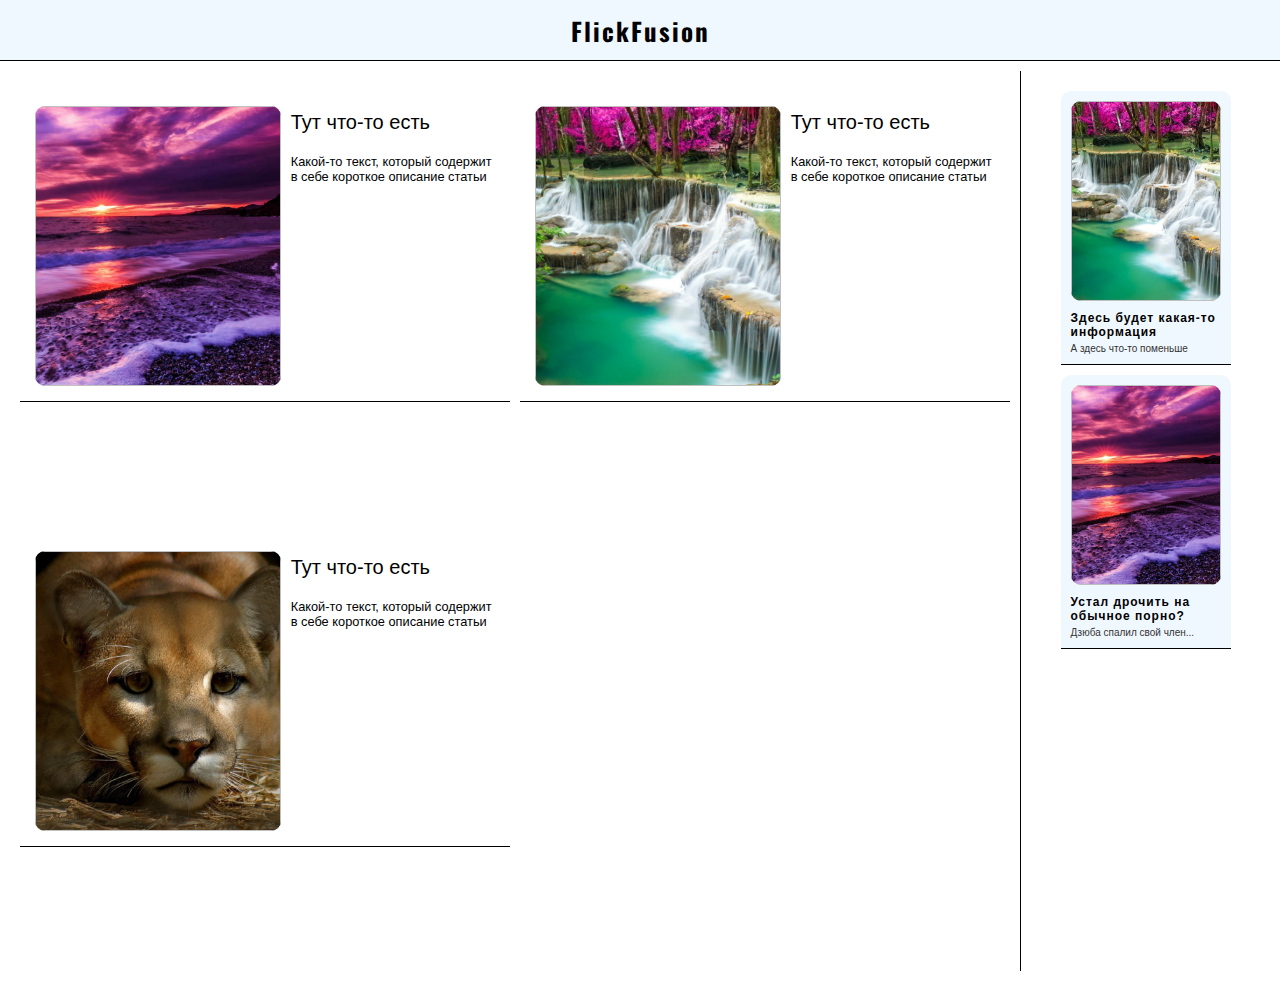
==== index.html @ 4e82d2e8 "Initial commit" ====
<!DOCTYPE html>
<html lang="en">
<head>
    <meta charset="UTF-8">
    <meta name="viewport" content="width=device-width, initial-scale=1.0">

    <link rel="preconnect" href="https://fonts.googleapis.com">
    <link rel="preconnect" href="https://fonts.gstatic.com" crossorigin>
    <link href="https://fonts.googleapis.com/css2?family=Oswald:wght@200..700&display=swap" rel="stylesheet">

    <link rel="stylesheet" href="style.css">
    <link rel="stylesheet" href="resources.css">
    <script src="knockout-3.5.1.js"></script>
    <script src="script.js"></script>

    <title>FlickFusion</title>
</head>
<body>
    <div class="navigation-bar">
        <span class="navigation-bar-name">FlickFusion</span>
    </div>
    <div class="content-block">
        <div class="main-left">
            <div class="content-left">
                <img class="content-left-image image-1"/>
                <div class="content-left-text">
                    <span class="content-left-title">
                        Тут что-то есть
                    </span>
                    <span class="content-left-description">
                        Какой-то текст, который содержит в себе короткое описание статьи
                    </span>
                </div>
            </div>
            <div class="content-left">
                <img class="content-left-image image-2" />
                <div class="content-left-text">
                    <span class="content-left-title">
                        Тут что-то есть
                    </span>
                    <span class="content-left-description">
                        Какой-то текст, который содержит в себе короткое описание статьи
                    </span>
                </div>
            </div>
            <div class="content-left">
                <img class="content-left-image image-3" />
                <div class="content-left-text">
                    <span class="content-left-title">
                        Тут что-то есть
                    </span>
                    <span class="content-left-description">
                        Какой-то текст, который содержит в себе короткое описание статьи
                    </span>
                </div>
            </div>
        </div>
        <div class="main-right">
            <div class="content-right">
                <img class="content-image image-2" />
                <div class="content-text">
                    <b>
                        Здесь будет какая-то информация
                    </b>
                    <span>
                        А здесь что-то поменьше
                    </span>
                </div>
            </div>
            <div class="content-right">
                <img class="content-image image-1" />
                <div class="content-text">
                    <b>
                        Устал дрочить на обычное порно?
                    </b>
                    <span>
                        Дзюба спалил свой член...
                    </span>
                </div>
            </div>
        </div>
    </div>
</body>
</html>
---- style.css ----
body {
    box-sizing: border-box;
    margin: 0;
    background-color: var(--main-background);
    font-family: 'Oswald', sans-serif;
}

.navigation-bar {
    height: 60px;
    width: 100%;
    border-bottom: 1px solid black;
    display: flex;
    text-align: center;
    background-color: aliceblue;
}

.navigation-bar-name {
    margin: auto 0;
    flex-basis: 100%;
    font-size: 25px;
    font-weight: 800;
    color: black;
    letter-spacing: 2px;
    user-select: none;
}

.content-block {
    display: flex;
    height: 100vh;
    margin: 10px;
    font-family: sans-serif;
}

.main-left {
    border-right: 1px solid black;
    flex-basis: 80%;
    padding: 10px;
}

.main-right {
    flex-basis: 20%;
    margin: 10px;
}

.content-right {
    right: 0px;
    width: 150px;
    border-top-left-radius: 10px;
    border-top-right-radius: 10px;
    margin: 10px auto;
    padding: 10px;
    display: flex;
    flex-flow: column;
    gap: 10px;
    border-bottom: 1px solid black;
    background-color: aliceblue;
    transition: .2s;
}

@media (max-width: 800px) {
    .main-right {
        display: none;
    }
    .main-left {
        flex-basis: 100%;
        border: none;
    }
}

@media (min-width: 1200px) {
    .main-left {
        display: grid;
        grid-template-columns: auto auto;
        gap: 10px;
    }
}

.content-image {
    height: 200px;
    width: inherit;
    background-position: center center;
    background-size: cover;
    border-radius: 10px;
}

.content-text {
    display: flex;
    flex-flow: column;
    gap: 4px;
}

.content-text > b {
    font-size: 12px;
    font-weight: 600;
    letter-spacing: 1px;
}

.content-text > span {
    font-size: 10px;
    font-weight: 500;
    color: rgb(51, 51, 51);
}

.content-left {
    width: 470px;
    border-bottom: 1px solid black;
    border-top-left-radius: 10px;
    border-top-right-radius: 10px;
    margin: 10px auto;
    transition: .25s ease-in-out;
    padding: 10px;
    display: flex;
    height: 290px
}

.content-left:hover, .content-right:hover {
    background-color: rgb(220, 238, 255);
}

.content-left:active, .content-right:active {
    background-color: rgb(173, 216, 255);
}

.content-left-image {
    height: 280px;
    width: inherit;
    background-position:center center;
    background-size:cover;
    margin: 5px 5px 0px;
    border-radius: 10px;
}

.content-left-text {
    display: flex;
    height: 280px;
    flex-flow: column;
    margin-left: 5px;
    gap: 20px;
    margin-top: 10px;
}

.content-left-title {
    font-size: 1.25em;
}

.content-left-description {
    font-size: 0.8em;
}
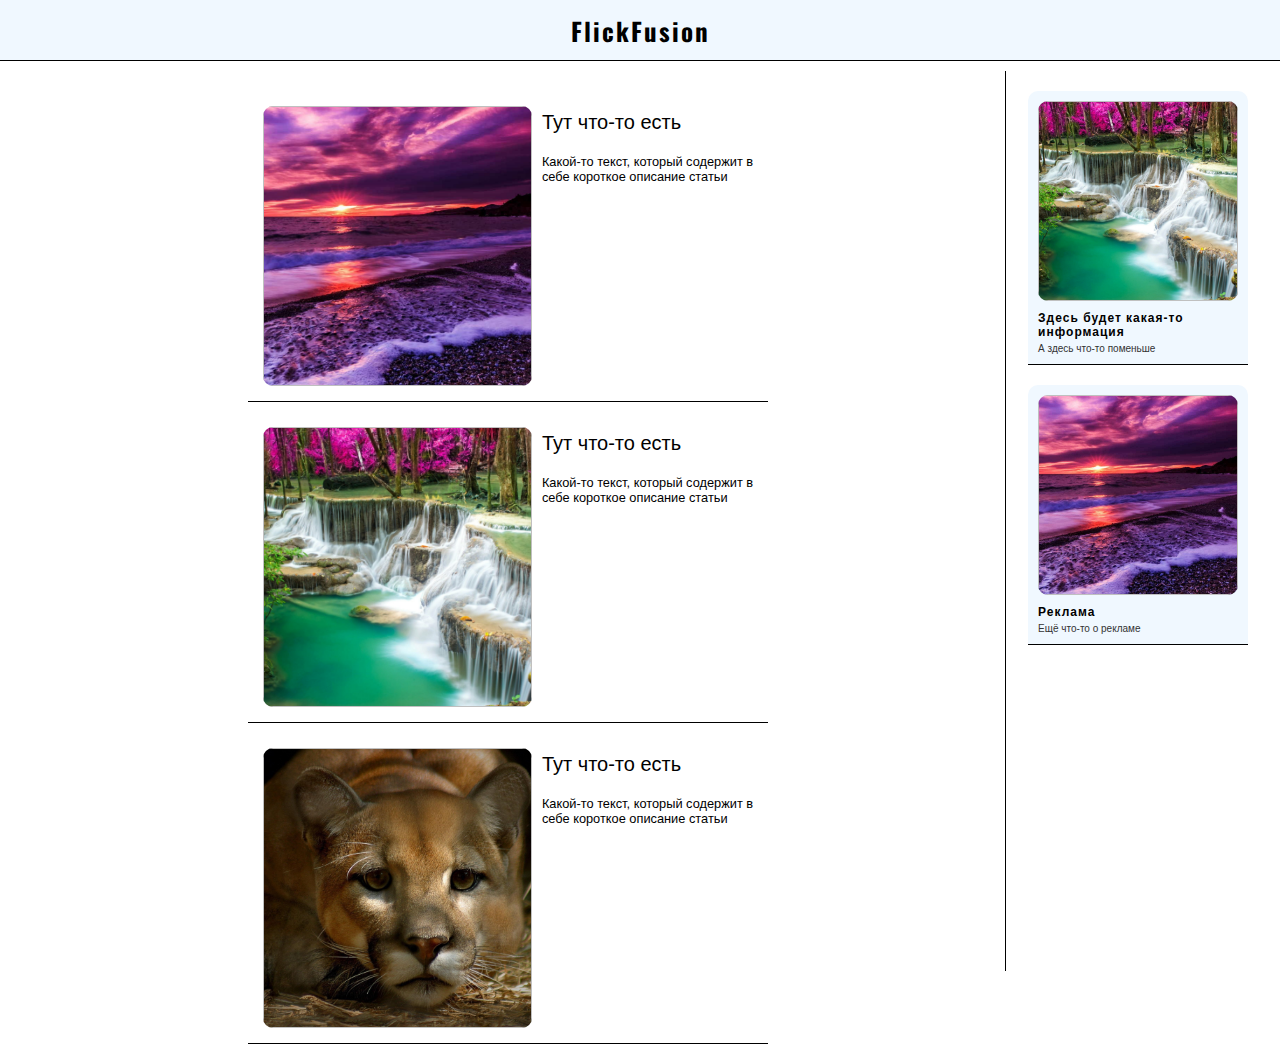
==== commit 3aaf4481: "gfgjjffchdukt" ====
--- a/index.html
+++ b/index.html
@@ -71,10 +71,10 @@
                 <img class="content-image image-1" />
                 <div class="content-text">
                     <b>
-                        Устал дрочить на обычное порно?
+                        Реклама
                     </b>
                     <span>
-                        Дзюба спалил свой член...
+                        Ещё что-то о рекламе
                     </span>
                 </div>
             </div>
--- a/style.css
+++ b/style.css
@@ -42,12 +42,14 @@
     margin: 10px;
 }
 
+
 .content-right {
     right: 0px;
-    width: 150px;
+    min-width: 150px;
+    max-width: 200px;
     border-top-left-radius: 10px;
     border-top-right-radius: 10px;
-    margin: 10px auto;
+    margin: 10px auto 20px;
     padding: 10px;
     display: flex;
     flex-flow: column;
@@ -55,6 +57,7 @@
     border-bottom: 1px solid black;
     background-color: aliceblue;
     transition: .2s;
+    cursor: pointer;
 }
 
 @media (max-width: 800px) {
@@ -67,7 +70,7 @@
     }
 }
 
-@media (min-width: 1200px) {
+@media (min-width: 1300px) {
     .main-left {
         display: grid;
         grid-template-columns: auto auto;
@@ -102,7 +105,8 @@
 }
 
 .content-left {
-    width: 470px;
+    width: 500px;
+    min-width: 400px;
     border-bottom: 1px solid black;
     border-top-left-radius: 10px;
     border-top-right-radius: 10px;
@@ -110,7 +114,8 @@
     transition: .25s ease-in-out;
     padding: 10px;
     display: flex;
-    height: 290px
+    height: 290px;
+    cursor: pointer;
 }
 
 .content-left:hover, .content-right:hover {
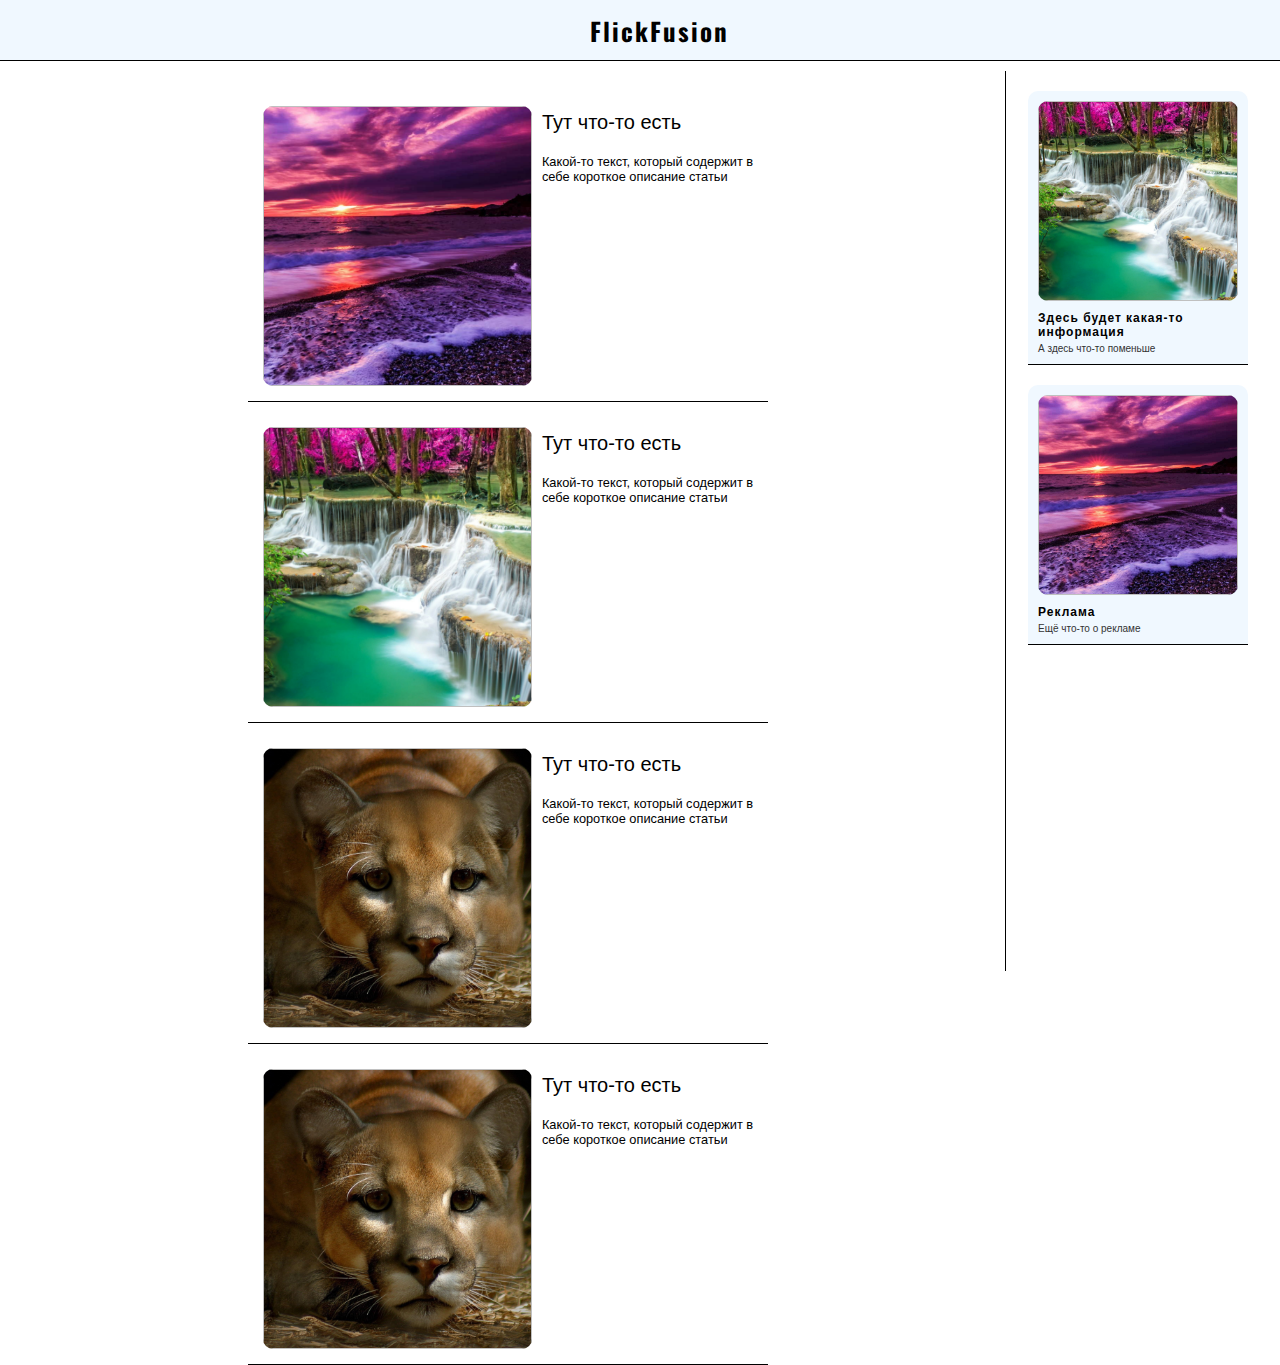
==== commit f4d23e35: "new update" ====
--- a/index.html
+++ b/index.html
@@ -17,7 +17,7 @@
 </head>
 <body>
     <div class="navigation-bar">
-        <span class="navigation-bar-name">FlickFusion</span>
+        <a href="#" class="navigation-bar-name">FlickFusion</a>
     </div>
     <div class="content-block">
         <div class="main-left">
@@ -34,6 +34,17 @@
             </div>
             <div class="content-left">
                 <img class="content-left-image image-2" />
+                <div class="content-left-text">
+                    <span class="content-left-title">
+                        Тут что-то есть
+                    </span>
+                    <span class="content-left-description">
+                        Какой-то текст, который содержит в себе короткое описание статьи
+                    </span>
+                </div>
+            </div>
+            <div class="content-left">
+                <img class="content-left-image image-3" />
                 <div class="content-left-text">
                     <span class="content-left-title">
                         Тут что-то есть
--- a/style.css
+++ b/style.css
@@ -15,13 +15,25 @@
 }
 
 .navigation-bar-name {
-    margin: auto 0;
-    flex-basis: 100%;
+    margin: auto;
+    width: 100px;
     font-size: 25px;
     font-weight: 800;
     color: black;
     letter-spacing: 2px;
     user-select: none;
+    transition: .15s;
+    text-decoration: none;
+}
+
+.navigation-bar-name:hover {
+    color: white;
+    text-shadow: 0px 0px 2px black;
+}
+
+.navigation-bar-name:active {
+    color: black;
+    text-shadow: none;
 }
 
 .content-block {
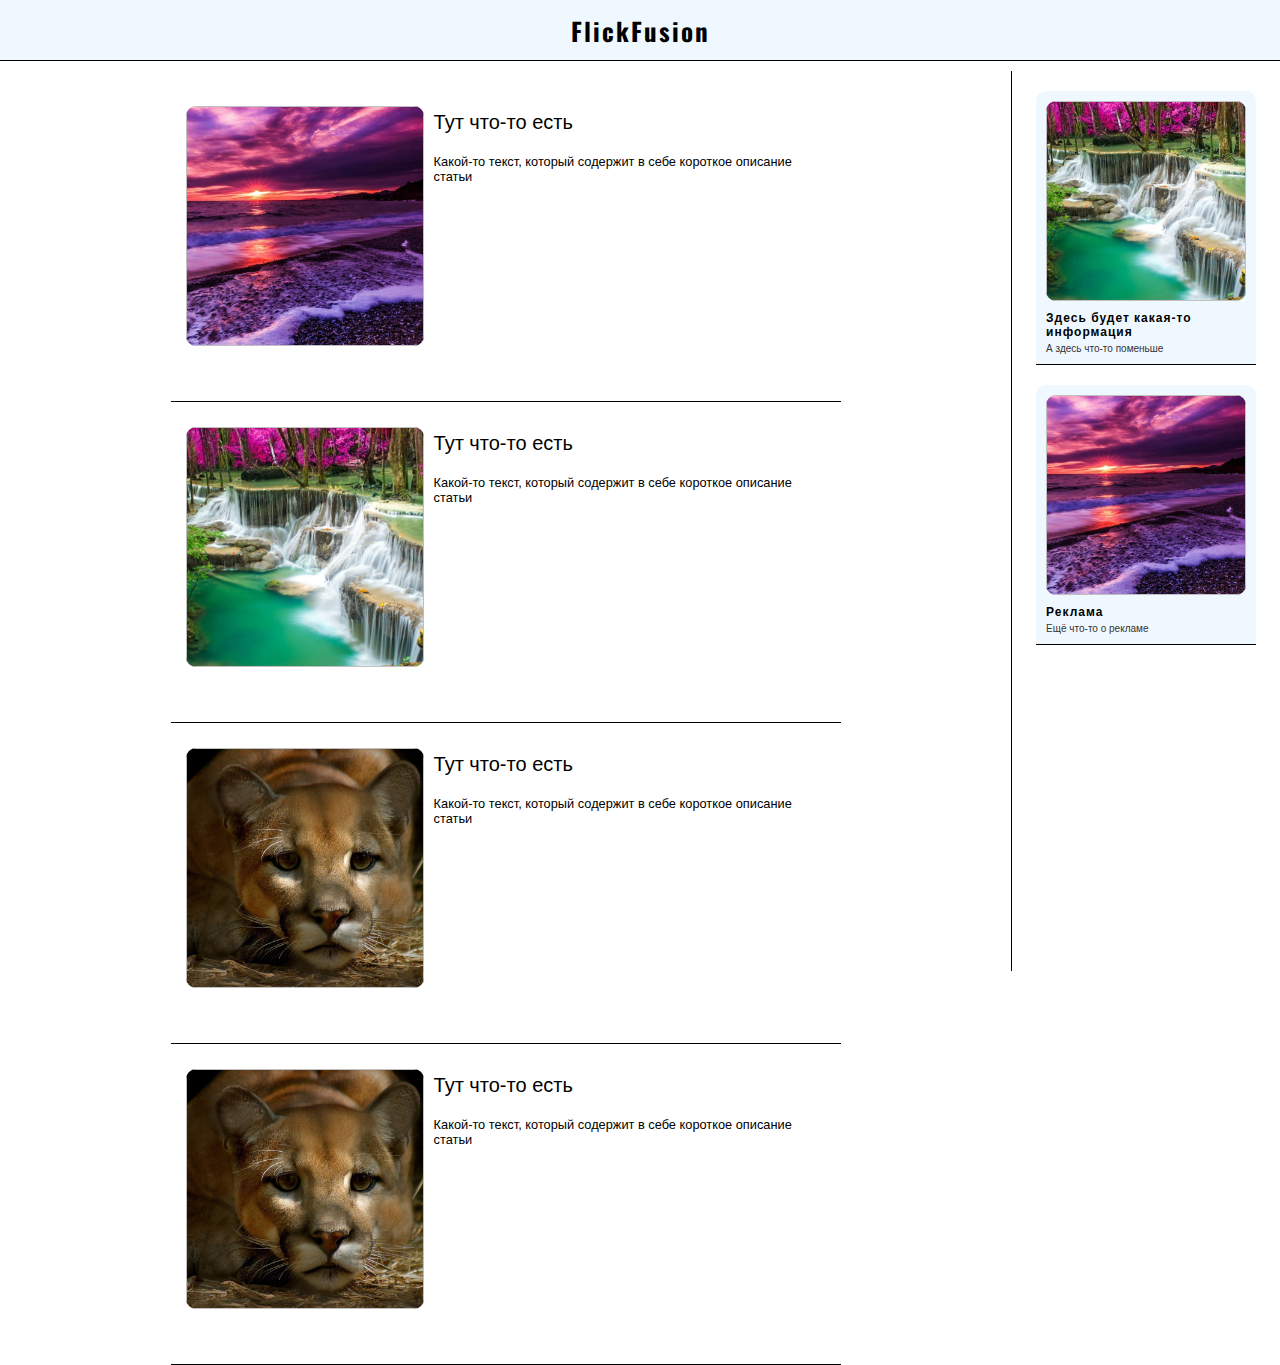
==== commit 72122152: "Страница статьи (набросок)" ====
--- a/index.html
+++ b/index.html
@@ -13,15 +13,15 @@
     <script src="knockout-3.5.1.js"></script>
     <script src="script.js"></script>
 
-    <title>FlickFusion</title>
+    <title>Content Fusion</title>
 </head>
 <body>
     <div class="navigation-bar">
-        <a href="#" class="navigation-bar-name">FlickFusion</a>
+        <a href="page.html#1" class="navigation-bar-name">FlickFusion</a>
     </div>
     <div class="content-block">
         <div class="main-left">
-            <div class="content-left">
+            <div onclick="location.href='page.html#1'" class="content-left">
                 <img class="content-left-image image-1"/>
                 <div class="content-left-text">
                     <span class="content-left-title">
@@ -32,7 +32,7 @@
                     </span>
                 </div>
             </div>
-            <div class="content-left">
+            <div onclick="location.href='page.html#2'" class="content-left">
                 <img class="content-left-image image-2" />
                 <div class="content-left-text">
                     <span class="content-left-title">
@@ -43,7 +43,7 @@
                     </span>
                 </div>
             </div>
-            <div class="content-left">
+            <div onclick="location.href='page.html#3'" class="content-left">
                 <img class="content-left-image image-3" />
                 <div class="content-left-text">
                     <span class="content-left-title">
--- a/style.css
+++ b/style.css
@@ -16,7 +16,6 @@
 
 .navigation-bar-name {
     margin: auto;
-    width: 100px;
     font-size: 25px;
     font-weight: 800;
     color: black;
@@ -39,7 +38,7 @@
 .content-block {
     display: flex;
     height: 100vh;
-    margin: 10px;
+    margin-top: 10px;
     font-family: sans-serif;
 }
 
@@ -72,21 +71,13 @@
     cursor: pointer;
 }
 
-@media (max-width: 800px) {
+@media (max-width: 880px) {
     .main-right {
         display: none;
     }
     .main-left {
-        flex-basis: 100%;
+        flex-basis: 90%;
         border: none;
-    }
-}
-
-@media (min-width: 1300px) {
-    .main-left {
-        display: grid;
-        grid-template-columns: auto auto;
-        gap: 10px;
     }
 }
 
@@ -117,7 +108,7 @@
 }
 
 .content-left {
-    width: 500px;
+    max-width: 650px;
     min-width: 400px;
     border-bottom: 1px solid black;
     border-top-left-radius: 10px;
@@ -139,8 +130,8 @@
 }
 
 .content-left-image {
-    height: 280px;
-    width: inherit;
+    height: 240px;
+    width: 240px;
     background-position:center center;
     background-size:cover;
     margin: 5px 5px 0px;
@@ -149,7 +140,6 @@
 
 .content-left-text {
     display: flex;
-    height: 280px;
     flex-flow: column;
     margin-left: 5px;
     gap: 20px;
@@ -162,4 +152,38 @@
 
 .content-left-description {
     font-size: 0.8em;
+}
+
+@media (max-width: 400px) {
+    .content-left {
+        max-width: 320px;
+        min-width: 200px;
+        border-bottom: 1px solid black;
+        border-top-left-radius: 10px;
+        border-top-right-radius: 10px;
+        margin: 10px auto;
+        transition: .25s ease-in-out;
+        padding: 10px;
+        display: flex;
+        height: 250px;
+        cursor: pointer;
+    }
+
+    .content-left-image {
+        height: 240px;
+        width: 260px;
+        background-position:center center;
+        background-size:cover;
+        margin: 5px 2px 0px;
+        border-radius: 10px;
+    }
+    
+    .content-left-text {
+        display: flex;
+        flex-flow: column;
+        margin-left: 5px;
+        gap: 20px;
+        margin-top: 10px;
+        width: 140px;
+    }
 }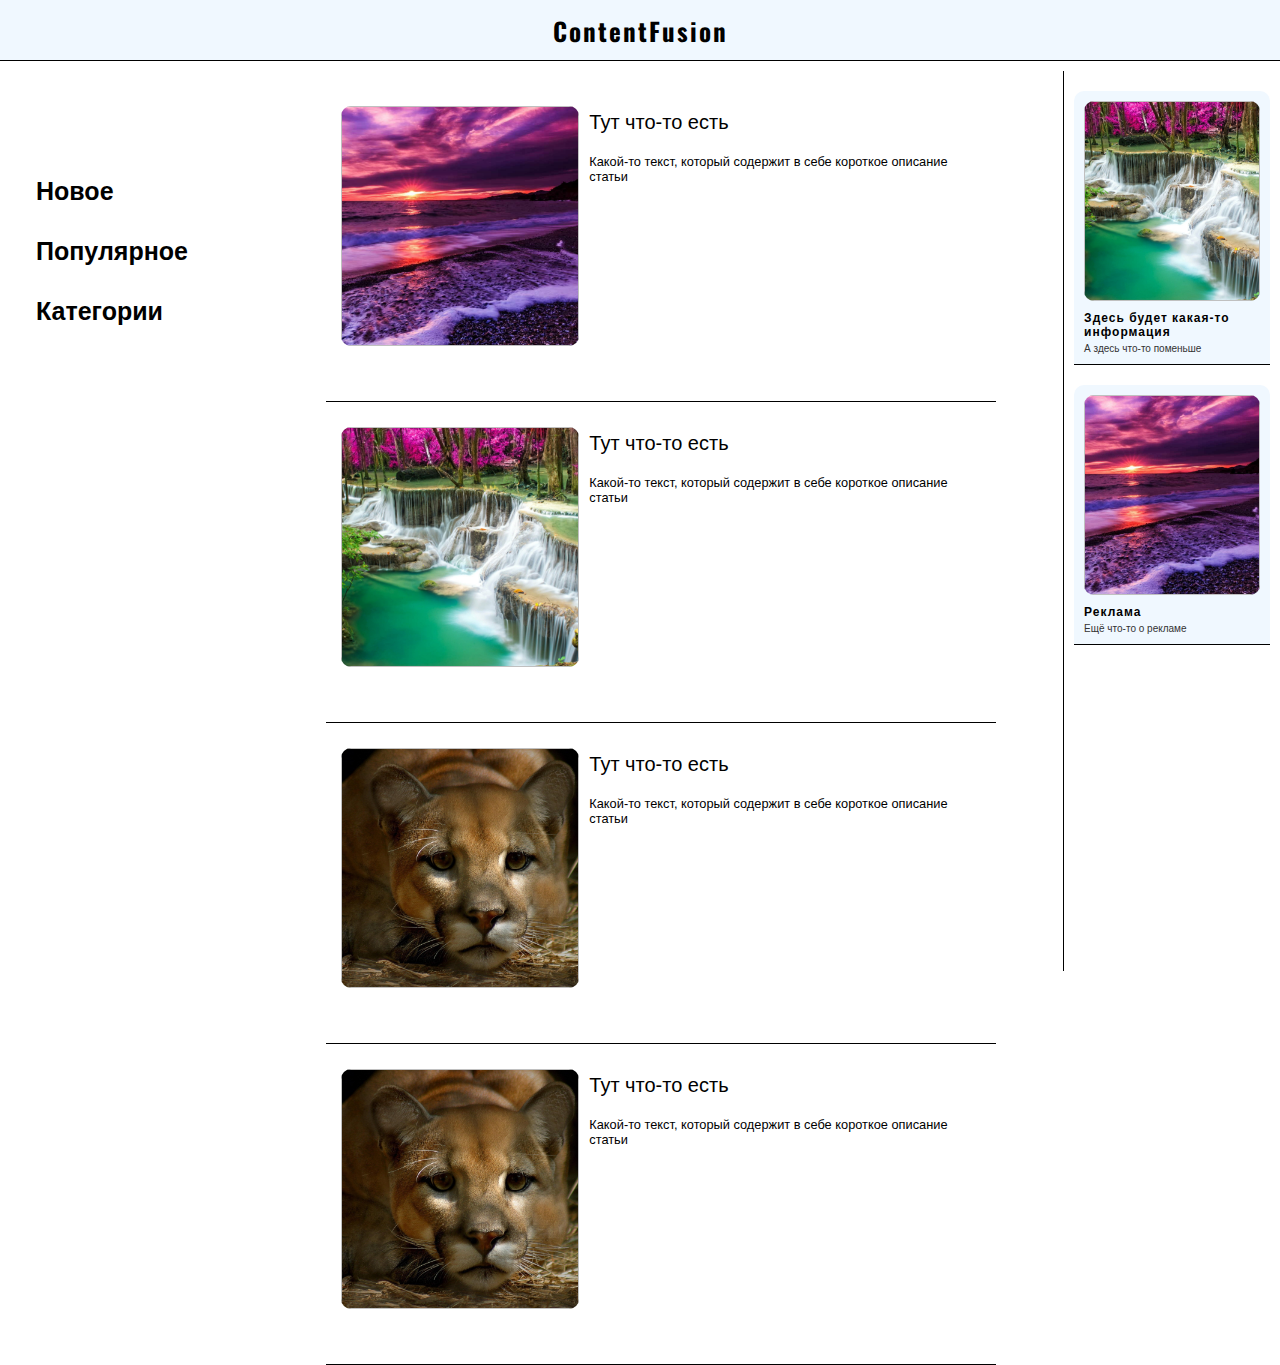
==== commit 8c0fee0d: "minor patch" ====
--- a/index.html
+++ b/index.html
@@ -17,9 +17,20 @@
 </head>
 <body>
     <div class="navigation-bar">
-        <a href="page.html#1" class="navigation-bar-name">FlickFusion</a>
+        <a href="index.html" class="navigation-bar-name">ContentFusion</a>
     </div>
     <div class="content-block">
+        <div class="categories-block">
+            <button class="categories-button">
+                Новое
+            </button>
+            <button class="categories-button">
+                Популярное
+            </button>
+            <button class="categories-button">
+                Категории
+            </button>
+        </div>
         <div class="main-left">
             <div onclick="location.href='page.html#1'" class="content-left">
                 <img class="content-left-image image-1"/>
@@ -91,5 +102,13 @@
             </div>
         </div>
     </div>
+
+    <script>
+        function AppViewModel() {
+        }
+
+        // Activates knockout.js
+        ko.applyBindings(new AppViewModel());
+    </script>
 </body>
 </html>--- a/style.css
+++ b/style.css
@@ -1,3 +1,5 @@
+@import url('https://fonts.googleapis.com/css2?family=Kanit:ital,wght@0,100;0,200;0,300;0,400;0,500;0,600;0,700;0,800;0,900;1,100;1,200;1,300;1,400;1,500;1,600;1,700;1,800;1,900&display=swap');
+
 body {
     box-sizing: border-box;
     margin: 0;
@@ -186,4 +188,29 @@
         margin-top: 10px;
         width: 140px;
     }
+}
+
+.categories-block {
+    width: 300px;
+    display: flex;
+    flex-flow: column;
+    gap: 20px;
+    margin-left: 30px;
+    margin-top: 100px;
+}
+
+.categories-button {
+    font-size: 25px;
+    border: none;
+    background-color: inherit;
+    text-align: left;
+    width: 200px;
+    cursor: pointer;
+    transition: .3s;
+    font-weight: 600;
+    font-family: "Kanit", sans-serif;
+}
+
+.categories-button:hover {
+    color: rgb(182, 229, 238);
 }